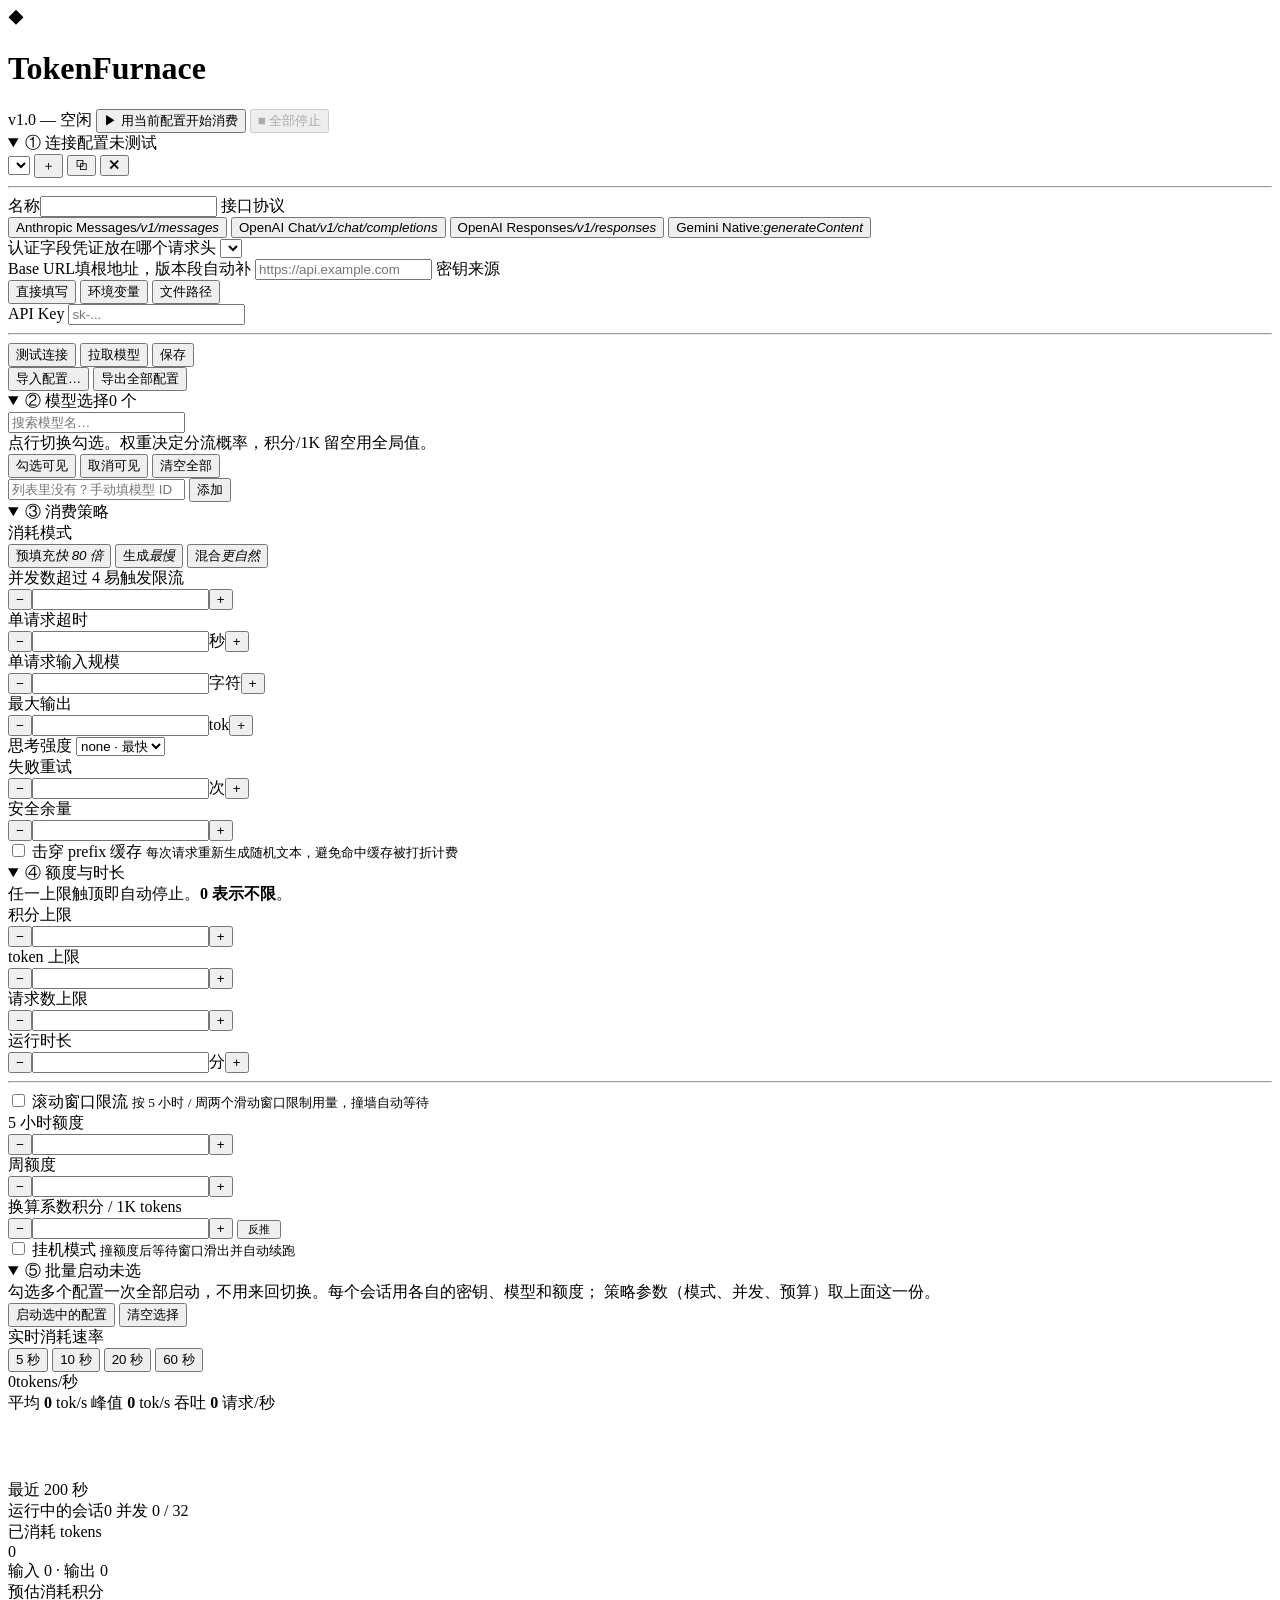
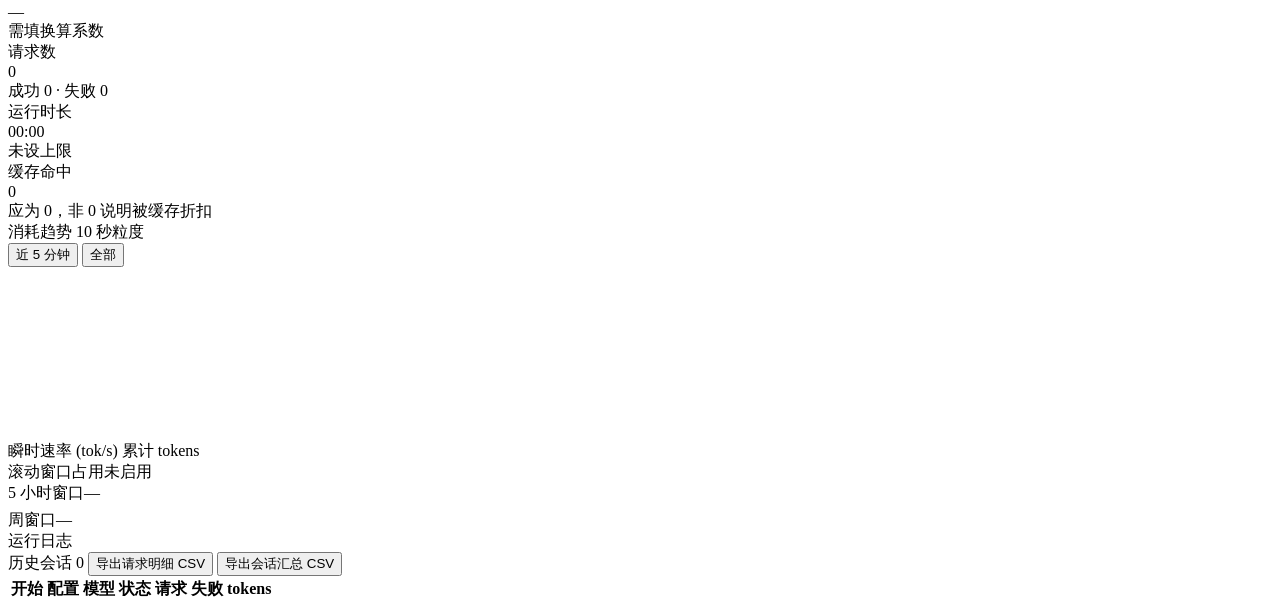
==== tokenfurnace/web/index.html @ a802447b "TokenFurnace —— 多协议 LLM Token 消耗与额度管理控制台 零第三方依赖的本地 Web 控制台（纯 Python 标准库，3.9+）。 起点是 SenseNova TokenPl" ====
<!DOCTYPE html>
<html lang="zh-CN">
<head>
<meta charset="utf-8">
<meta name="viewport" content="width=device-width, initial-scale=1">
<title>TokenFurnace · LLM Token 消费与额度管理</title>
<link rel="stylesheet" href="/static/style.css">
</head>
<body>

<header>
  <span class="logo">◆</span>
  <h1>TokenFurnace</h1>
  <span class="badge grey" id="verBadge">v1.0</span>
  <span class="meta" id="profileMeta">—</span>
  <span class="spacer"></span>
  <span class="meta" id="statusText"><span class="dot idle"></span> 空闲</span>
  <button class="primary" id="btnStart">▶ 用当前配置开始消费</button>
  <button class="danger" id="btnStop" disabled>■ 全部停止</button>
</header>

<div class="layout">

  <!-- ==================== 左：配置 ==================== -->
  <div class="col">

    <details class="panel" open>
      <summary>① 连接配置<span class="badge blue" id="connBadge">未测试</span></summary>
      <div class="body">
        <div id="firstRun"></div>

        <div class="profile-bar">
          <select id="profileSel" title="切换配置档案"></select>
          <button class="sm ghost" id="btnNewProf" title="新建配置">＋</button>
          <button class="sm ghost" id="btnDupProf" title="复制当前配置">⧉</button>
          <button class="sm ghost del" id="btnDelProf" title="删除当前配置">✕</button>
        </div>
        <div class="save-state" id="saveState"></div>

        <hr class="divider">

        <label class="field"><span>名称</span><input type="text" id="profName"></label>

        <label class="field"><span>接口协议</span></label>
        <div class="seg grid2" id="protoSeg">
          <button data-v="anthropic">Anthropic Messages<em>/v1/messages</em></button>
          <button data-v="openai-chat">OpenAI Chat<em>/v1/chat/completions</em></button>
          <button data-v="openai-responses">OpenAI Responses<em>/v1/responses</em></button>
          <button data-v="gemini">Gemini Native<em>:generateContent</em></button>
        </div>
        <input type="hidden" id="protocol" value="openai-chat">

        <label class="field"><span>认证字段<span class="tail">凭证放在哪个请求头</span></span>
          <select id="authStyle"></select>
        </label>
        <div class="hint" id="authHint"></div>

        <label class="field">
          <span>Base URL<span class="tail">填根地址，版本段自动补</span></span>
          <input type="text" id="baseUrl" placeholder="https://api.example.com">
        </label>

        <label class="field"><span>密钥来源</span></label>
        <div class="seg" id="keySourceSeg">
          <button data-v="inline">直接填写</button>
          <button data-v="env">环境变量</button>
          <button data-v="file">文件路径</button>
        </div>
        <input type="hidden" id="keySource" value="inline">
        <label class="field"><span id="keyLabel">API Key</span>
          <input type="text" id="keyValue" placeholder="sk-...">
        </label>
        <div class="hint" id="keyHint"></div>

        <hr class="divider">

        <div class="btn-row">
          <button class="sm" id="btnTest">测试连接</button>
          <button class="sm" id="btnModels">拉取模型</button>
          <span class="spacer"></span>
          <button class="sm primary" id="btnSave">保存</button>
        </div>
        <div class="btn-row subtle">
          <button class="sm ghost" id="btnImportCfg">导入配置…</button>
          <button class="sm ghost" id="btnExportCfg">导出全部配置</button>
          <input type="file" id="importFile" accept=".json" hidden>
        </div>
      </div>
    </details>

    <details class="panel" open>
      <summary>② 模型选择<span class="badge blue" id="modelBadge">0 个</span></summary>
      <div class="body">
        <div class="search"><input type="text" id="modelFilter" placeholder="搜索模型名…"></div>
        <div class="hint">点行切换勾选。权重决定分流概率，积分/1K 留空用全局值。</div>
        <div class="model-list" id="modelList"></div>
        <div class="btn-row">
          <button class="sm ghost" id="btnSelAll">勾选可见</button>
          <button class="sm ghost" id="btnSelNone">取消可见</button>
          <button class="sm ghost" id="btnSelClear">清空全部</button>
        </div>
        <div class="add-model">
          <input type="text" id="newModel" placeholder="列表里没有？手动填模型 ID">
          <button class="sm ghost" id="btnAddModel">添加</button>
        </div>
        <div class="hint" id="pickHint"></div>
      </div>
    </details>

    <details class="panel" open>
      <summary>③ 消费策略</summary>
      <div class="body">
        <label class="field"><span>消耗模式<span class="tail" id="modeTail"></span></span></label>
        <div class="seg" id="modeSeg">
          <button data-v="prefill">预填充<em>快 80 倍</em></button>
          <button data-v="decode">生成<em>最慢</em></button>
          <button data-v="mixed">混合<em>更自然</em></button>
        </div>
        <input type="hidden" id="modeSel" value="prefill">

        <div class="row">
          <label class="field"><span>并发数<span class="tail">超过 4 易触发限流</span></span>
            <div class="stepper" data-min="1" data-max="64" data-step="1">
              <button data-d="-1">−</button><input type="number" id="concurrency"><button data-d="1">+</button>
            </div>
          </label>
          <label class="field"><span>单请求超时</span>
            <div class="stepper" data-min="10" data-max="900" data-step="10">
              <button data-d="-1">−</button><input type="number" id="timeout"><span class="unit">秒</span><button data-d="1">+</button>
            </div>
          </label>
        </div>

        <label class="field"><span>单请求输入规模<span class="tail" id="inputHint"></span></span>
          <div class="stepper" data-min="1000" data-max="520000" data-step="20000">
            <button data-d="-1">−</button><input type="number" id="inputChars"><span class="unit">字符</span><button data-d="1">+</button>
          </div>
        </label>

        <div class="row">
          <label class="field"><span>最大输出</span>
            <div class="stepper" data-min="1" data-max="65536" data-step="64">
              <button data-d="-1">−</button><input type="number" id="maxTokens"><span class="unit">tok</span><button data-d="1">+</button>
            </div>
          </label>
          <label class="field"><span>思考强度</span>
            <select id="reasoning">
              <option value="none">none · 最快</option>
              <option value="low">low</option>
              <option value="medium">medium</option>
              <option value="high">high</option>
              <option value="max">max</option>
            </select>
          </label>
        </div>

        <div class="row">
          <label class="field"><span>失败重试</span>
            <div class="stepper" data-min="1" data-max="20" data-step="1">
              <button data-d="-1">−</button><input type="number" id="retry"><span class="unit">次</span><button data-d="1">+</button>
            </div>
          </label>
          <label class="field"><span>安全余量</span>
            <div class="stepper" data-min="0.5" data-max="1" data-step="0.01">
              <button data-d="-1">−</button><input type="number" id="safety"><button data-d="1">+</button>
            </div>
          </label>
        </div>

        <label class="switch"><input type="checkbox" id="cacheBust"><span class="track"></span>
          <span class="txt">击穿 prefix 缓存
            <small>每次请求重新生成随机文本，避免命中缓存被打折计费</small></span></label>

        <div class="hint" id="estHint"></div>
      </div>
    </details>

    <details class="panel" open>
      <summary>④ 额度与时长</summary>
      <div class="body">
        <div class="hint">任一上限触顶即自动停止。<b>0 表示不限</b>。</div>
        <div class="row">
          <label class="field"><span>积分上限</span>
            <div class="stepper" data-min="0" data-max="10000000" data-step="5000">
              <button data-d="-1">−</button><input type="number" id="maxPoints"><button data-d="1">+</button>
            </div>
          </label>
          <label class="field"><span>token 上限</span>
            <div class="stepper" data-min="0" data-max="10000000000" data-step="1000000">
              <button data-d="-1">−</button><input type="number" id="maxTokensCap"><button data-d="1">+</button>
            </div>
          </label>
        </div>
        <div class="row">
          <label class="field"><span>请求数上限</span>
            <div class="stepper" data-min="0" data-max="1000000" data-step="10">
              <button data-d="-1">−</button><input type="number" id="maxRequests"><button data-d="1">+</button>
            </div>
          </label>
          <label class="field"><span>运行时长</span>
            <div class="stepper" data-min="0" data-max="1440" data-step="5">
              <button data-d="-1">−</button><input type="number" id="duration"><span class="unit">分</span><button data-d="1">+</button>
            </div>
          </label>
        </div>

        <hr class="divider">

        <label class="switch"><input type="checkbox" id="enforceWin"><span class="track"></span>
          <span class="txt">滚动窗口限流
            <small>按 5 小时 / 周两个滑动窗口限制用量，撞墙自动等待</small></span></label>

        <div class="row">
          <label class="field"><span>5 小时额度</span>
            <div class="stepper" data-min="0" data-max="10000000" data-step="10000">
              <button data-d="-1">−</button><input type="number" id="limit5h"><button data-d="1">+</button>
            </div>
          </label>
          <label class="field"><span>周额度</span>
            <div class="stepper" data-min="0" data-max="100000000" data-step="100000">
              <button data-d="-1">−</button><input type="number" id="limitWeek"><button data-d="1">+</button>
            </div>
          </label>
        </div>

        <label class="field"><span>换算系数<span class="tail">积分 / 1K tokens</span></span>
          <div class="stepper" data-min="0" data-max="1000" data-step="0.1">
            <button data-d="-1">−</button><input type="number" id="ppk" step="0.0001"><button data-d="1">+</button>
            <button id="btnCalib" style="width:auto;padding:0 9px;font-size:11px">反推</button>
          </div>
        </label>

        <label class="switch"><input type="checkbox" id="loop"><span class="track"></span>
          <span class="txt">挂机模式
            <small>撞额度后等待窗口滑出并自动续跑</small></span></label>
      </div>
    </details>

    <details class="panel" open>
      <summary>⑤ 批量启动<span class="badge grey" id="batchBadge">未选</span></summary>
      <div class="body">
        <div class="hint">勾选多个配置一次全部启动，不用来回切换。每个会话用各自的密钥、模型和额度；
          策略参数（模式、并发、预算）取上面这一份。</div>
        <div id="batchList"></div>
        <div class="btn-row">
          <button class="sm primary" id="btnBatchStart">启动选中的配置</button>
          <button class="sm ghost" id="btnBatchClear">清空选择</button>
        </div>
        <div class="hint" id="batchResult"></div>
      </div>
    </details>

  </div>

  <!-- ==================== 右：看板 ==================== -->
  <div class="col">

    <div class="hero">
      <div>
        <div class="label">实时消耗速率
          <span class="spacer"></span>
          <div class="seg mini" id="winSeg"
               title="统计窗口越短越灵敏。注意：预填充模式下单个请求要 20~40 秒，5 秒窗口会间歇性归零">
            <button data-v="5">5 秒</button>
            <button data-v="10">10 秒</button>
            <button data-v="20">20 秒</button>
            <button data-v="60">60 秒</button>
          </div>
        </div>
        <div class="value lv-idle" id="sRate">0<span class="u">tokens/秒</span></div>
        <div class="sub">
          <span>平均 <b id="sRateAvg">0</b> tok/s</span>
          <span>峰值 <b id="sRatePeak">0</b> tok/s</span>
          <span>吞吐 <b id="sRps">0</b> 请求/秒</span>
        </div>
        <div class="hint" id="rateWinNote"></div>
      </div>
      <div class="spark-box">
        <canvas id="spark" height="62"></canvas>
        <div class="spark-cap">最近 200 秒</div>
      </div>
    </div>

    <div class="panel open" id="sessPanel">
      <div class="head">运行中的会话<span class="badge grey" id="sessBadge">0</span>
        <span class="spacer"></span>
        <span class="meta" id="sessWorkers">并发 0 / 32</span>
      </div>
      <div class="body"><div id="sessList"></div></div>
    </div>

    <div class="stats">
      <div class="stat accent"><div class="k">已消耗 tokens</div><div class="v" id="sTokens">0</div>
        <div class="s" id="sTokensSub">输入 0 · 输出 0</div></div>
      <div class="stat green"><div class="k">预估消耗积分</div><div class="v" id="sPoints">—</div>
        <div class="s" id="sPointsSub">需填换算系数</div></div>
      <div class="stat"><div class="k">请求数</div><div class="v" id="sReq">0</div>
        <div class="s" id="sReqSub">成功 0 · 失败 0</div></div>
      <div class="stat"><div class="k">运行时长</div><div class="v" id="sElapsed">00:00</div>
        <div class="s" id="sLeft">未设上限</div></div>
      <div class="stat amber"><div class="k">缓存命中</div><div class="v" id="sCached">0</div>
        <div class="s">应为 0，非 0 说明被缓存折扣</div></div>
    </div>

    <div class="panel open">
      <div class="head">消耗趋势
        <span class="badge grey" id="chartBadge">10 秒粒度</span>
        <span class="spacer"></span>
        <div class="seg mini" id="rangeSeg">
          <button data-v="live" class="on">近 5 分钟</button>
          <button data-v="all">全部</button>
        </div>
      </div>
      <div class="body">
        <div class="chart-wrap">
          <canvas id="chart" height="170"></canvas>
          <div class="chart-tip" id="chartTip"></div>
        </div>
        <div class="chart-legend">
          <span><i style="background:#3fb950"></i>瞬时速率 (tok/s)</span>
          <span><i style="background:#1f6feb"></i>累计 tokens</span>
          <span id="chartStat" style="margin-left:auto"></span>
        </div>
      </div>
    </div>

    <div class="panel open">
      <div class="head">滚动窗口占用<span class="badge grey" id="winBadge">未启用</span></div>
      <div class="body">
        <div>
          <div class="kv"><span>5 小时窗口</span><span class="v" id="w5Text">—</span></div>
          <div class="bar" id="w5Bar"><i style="width:0%"></i></div>
        </div>
        <div style="margin-top:6px">
          <div class="kv"><span>周窗口</span><span class="v" id="wWText">—</span></div>
          <div class="bar" id="wWBar"><i style="width:0%"></i></div>
        </div>
        <div class="kv" id="waitRow" style="display:none">
          <span>等待中</span><span class="v" id="waitText">—</span>
        </div>
      </div>
    </div>

    <div class="panel open">
      <div class="head">运行日志</div>
      <div class="body"><div class="logs" id="logs"></div></div>
    </div>

    <div class="panel open">
      <div class="head">历史会话
        <span class="badge grey" id="histBadge">0</span>
        <span class="spacer"></span>
        <button class="sm ghost" id="btnExpReq">导出请求明细 CSV</button>
        <button class="sm ghost" id="btnExpRun">导出会话汇总 CSV</button>
      </div>
      <div class="body">
        <div class="scroll">
          <table>
            <thead><tr>
              <th>开始</th><th>配置</th><th>模型</th><th>状态</th>
              <th style="text-align:right">请求</th><th style="text-align:right">失败</th>
              <th style="text-align:right">tokens</th><th></th>
            </tr></thead>
            <tbody id="histBody"></tbody>
          </table>
        </div>
      </div>
    </div>

  </div>
</div>

<div id="toast"></div>
<script src="/static/app.js"></script>
</body>
</html>
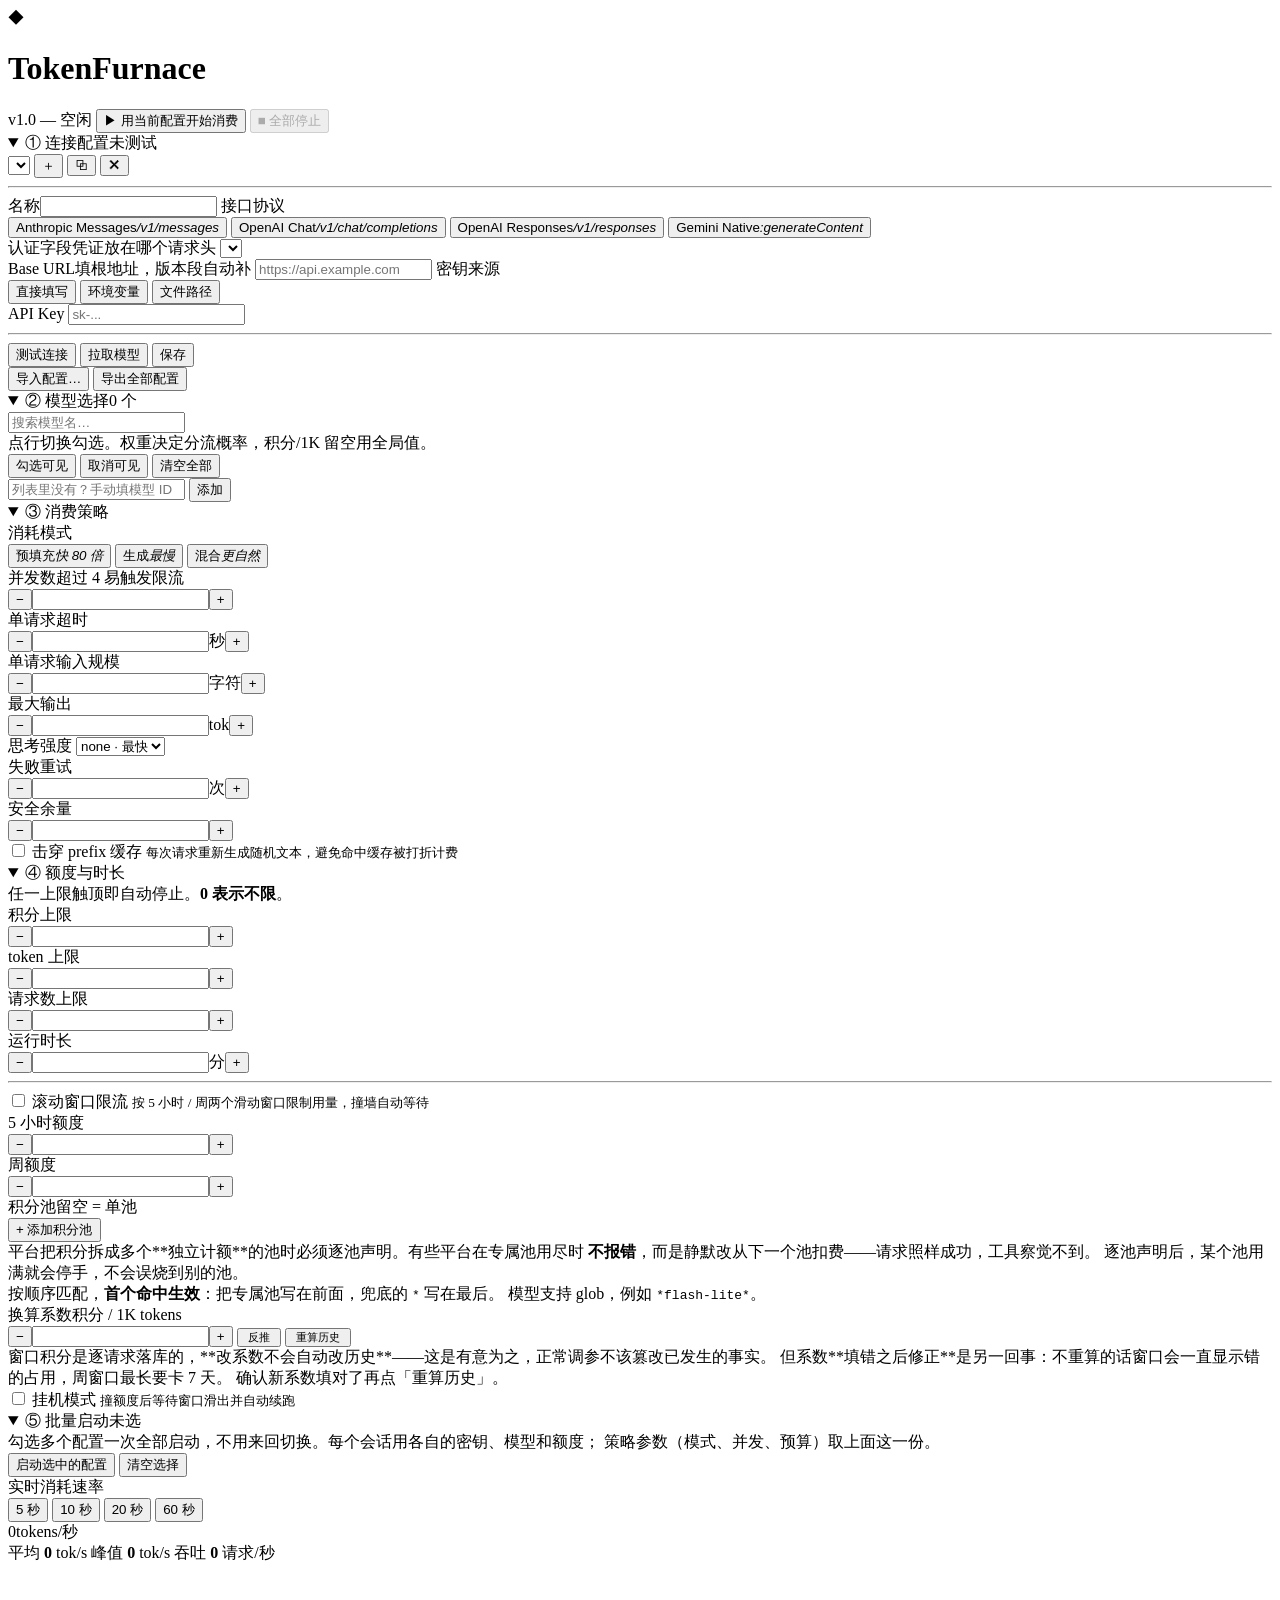
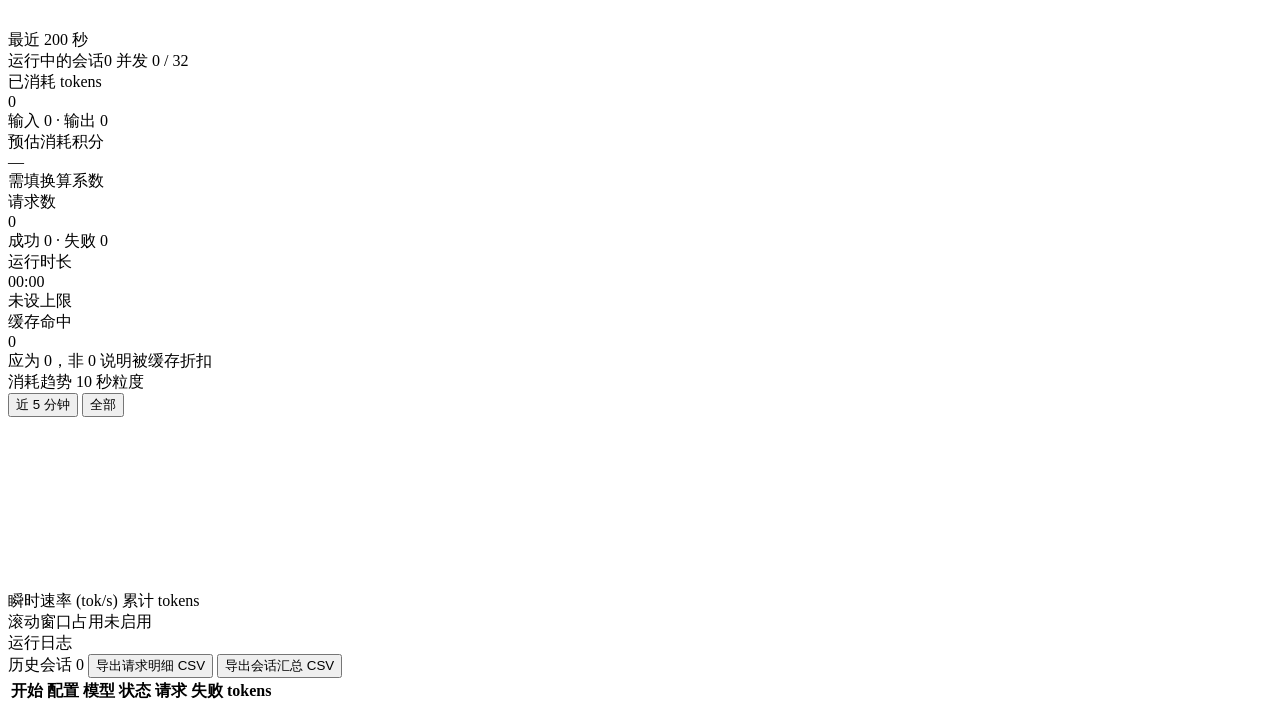
==== commit 02c2712c: "按积分池分别核算滚动窗口（修一个真实事故） 事故经过：平台把积分拆成「专属积分池」和「通用积分池」，各自独立计额。 专属池用尽时平台**不报错**，而是静默改从通用池扣费——请求照样返回 200。 工" ====
--- a/tokenfurnace/web/index.html
+++ b/tokenfurnace/web/index.html
@@ -223,12 +223,32 @@
           </label>
         </div>
 
+        <div class="field">
+          <span>积分池<span class="tail">留空 = 单池</span></span>
+          <div id="poolList" class="pool-list"></div>
+          <button type="button" class="mini" id="btnAddPool">+ 添加积分池</button>
+          <div class="hint">
+            平台把积分拆成多个**独立计额**的池时必须逐池声明。有些平台在专属池用尽时
+            <b>不报错</b>，而是静默改从下一个池扣费——请求照样成功，工具察觉不到。
+            逐池声明后，某个池用满就会停手，不会误烧到别的池。
+            <br>按顺序匹配，<b>首个命中生效</b>：把专属池写在前面，兜底的 <code>*</code> 写在最后。
+            模型支持 glob，例如 <code>*flash-lite*</code>。
+          </div>
+        </div>
+
         <label class="field"><span>换算系数<span class="tail">积分 / 1K tokens</span></span>
           <div class="stepper" data-min="0" data-max="1000" data-step="0.1">
             <button data-d="-1">−</button><input type="number" id="ppk" step="0.0001"><button data-d="1">+</button>
             <button id="btnCalib" style="width:auto;padding:0 9px;font-size:11px">反推</button>
+            <button id="btnRecalc" style="width:auto;padding:0 9px;font-size:11px"
+                    title="系数填错后修正时用：把历史记录按当前系数重新折算">重算历史</button>
           </div>
         </label>
+        <div class="hint">
+          窗口积分是逐请求落库的，**改系数不会自动改历史**——这是有意为之，正常调参不该篡改已发生的事实。
+          但系数**填错之后修正**是另一回事：不重算的话窗口会一直显示错的占用，周窗口最长要卡 7 天。
+          确认新系数填对了再点「重算历史」。
+        </div>
 
         <label class="switch"><input type="checkbox" id="loop"><span class="track"></span>
           <span class="txt">挂机模式
@@ -327,14 +347,7 @@
     <div class="panel open">
       <div class="head">滚动窗口占用<span class="badge grey" id="winBadge">未启用</span></div>
       <div class="body">
-        <div>
-          <div class="kv"><span>5 小时窗口</span><span class="v" id="w5Text">—</span></div>
-          <div class="bar" id="w5Bar"><i style="width:0%"></i></div>
-        </div>
-        <div style="margin-top:6px">
-          <div class="kv"><span>周窗口</span><span class="v" id="wWText">—</span></div>
-          <div class="bar" id="wWBar"><i style="width:0%"></i></div>
-        </div>
+        <div id="winBody"></div>
         <div class="kv" id="waitRow" style="display:none">
           <span>等待中</span><span class="v" id="waitText">—</span>
         </div>
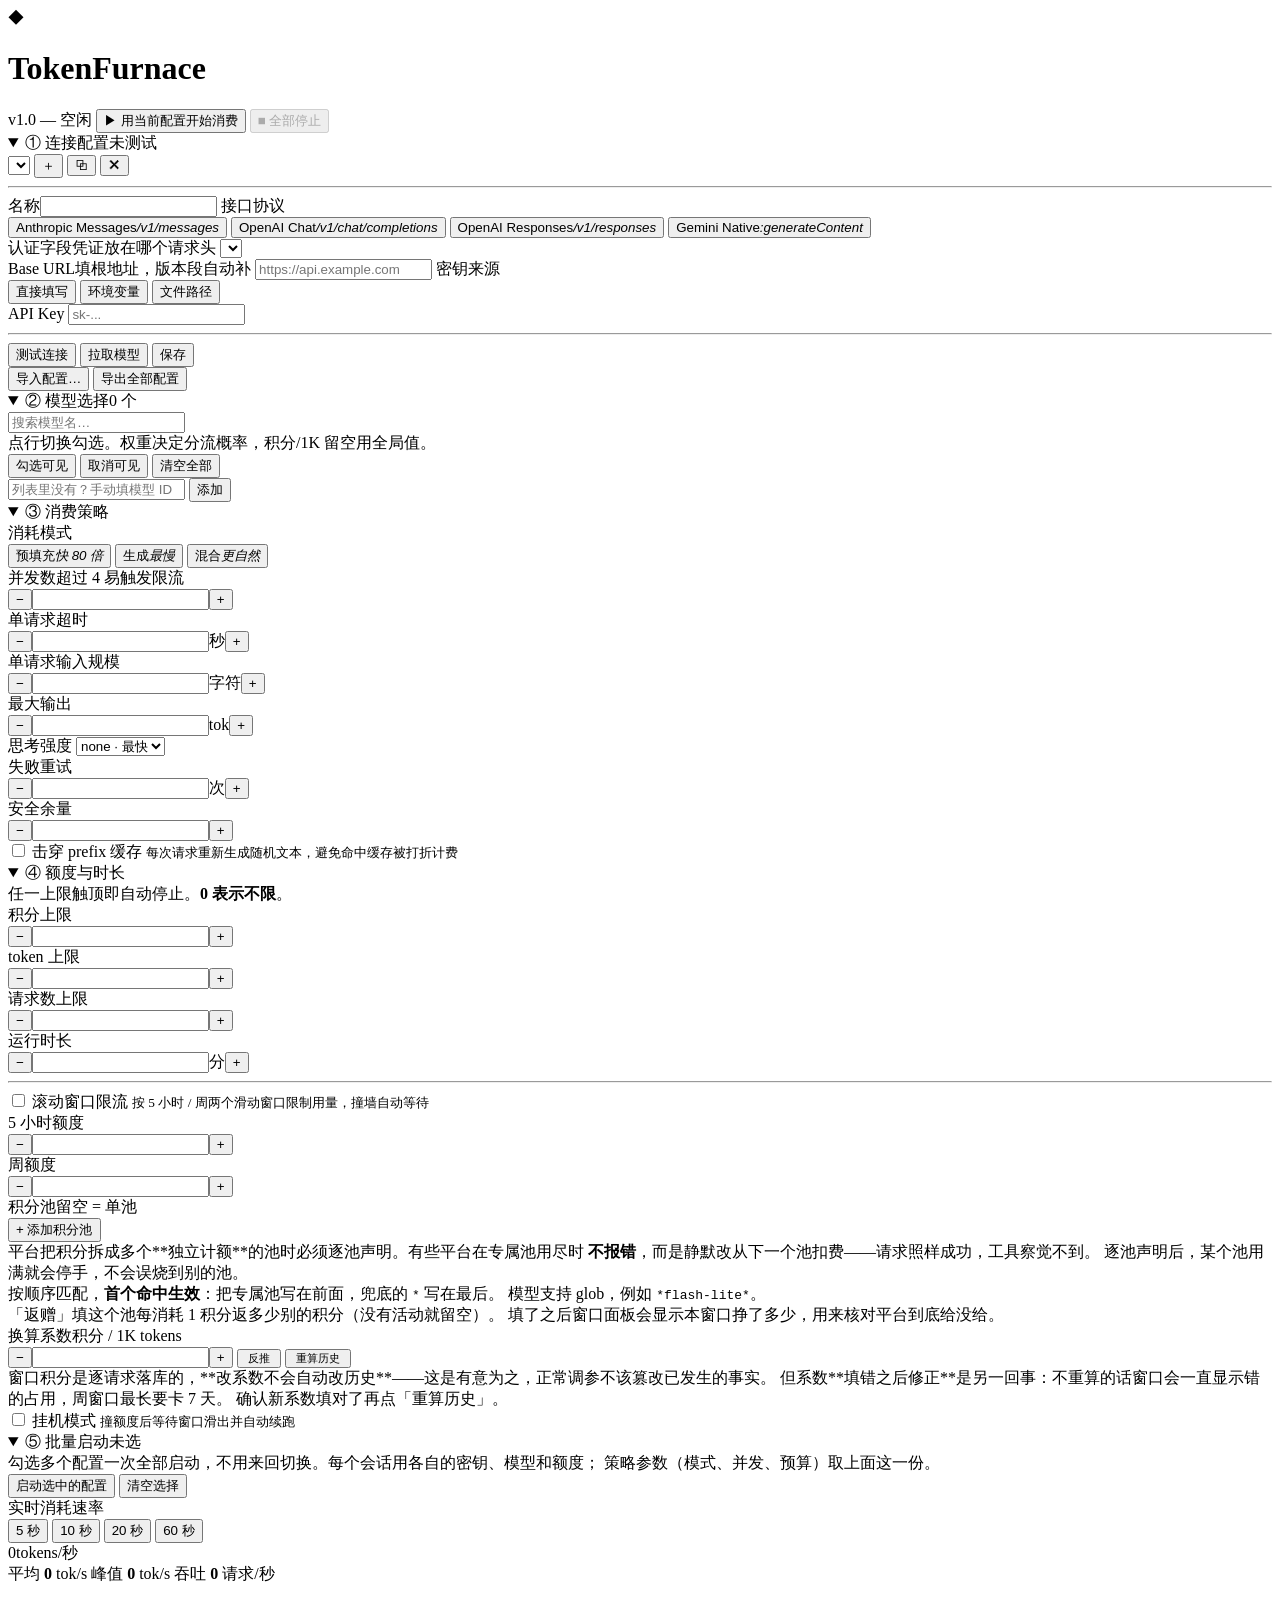
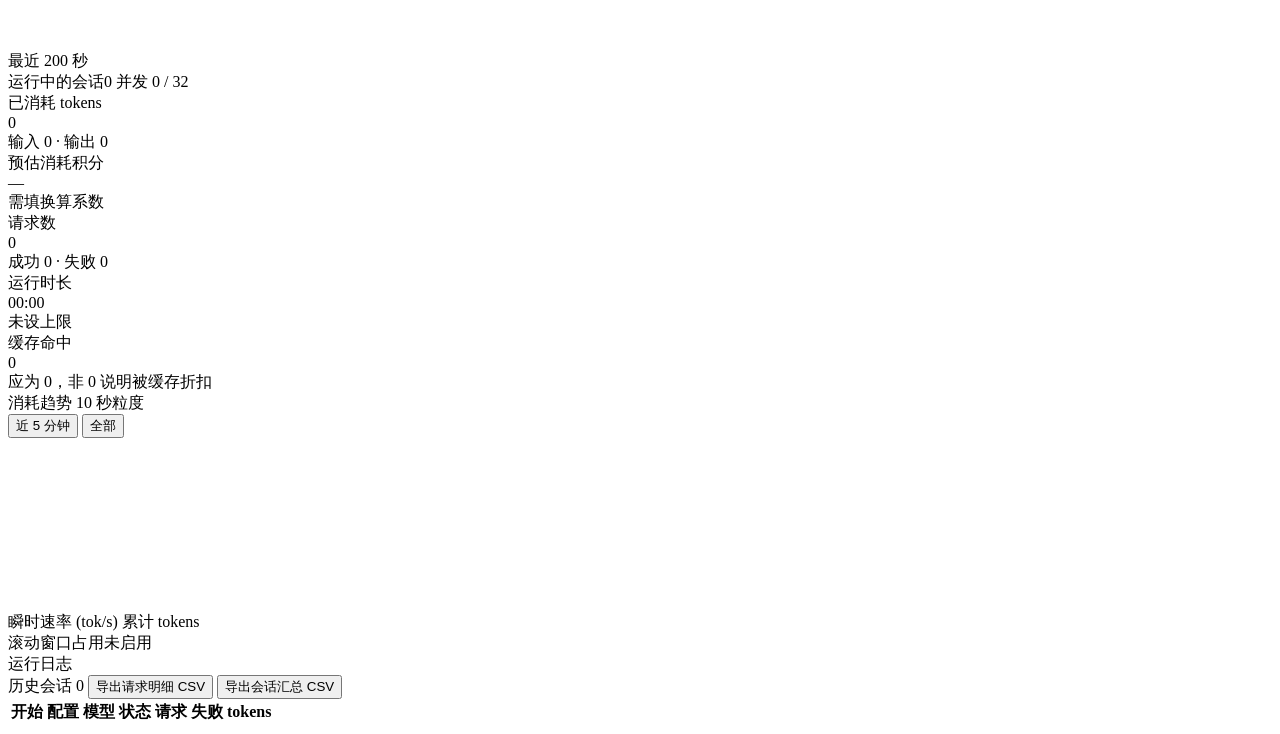
==== commit 32651b9a: "显示每个积分池的预计返赠 用户的目的是「烧 Flash-Lite 专属积分换通用积分」，但之前看不到挣了多少， 没法判断平台到底给没给。  池配置增加可选字段 rebate（这个池每消耗 1 积分返多" ====
--- a/tokenfurnace/web/index.html
+++ b/tokenfurnace/web/index.html
@@ -233,6 +233,8 @@
             逐池声明后，某个池用满就会停手，不会误烧到别的池。
             <br>按顺序匹配，<b>首个命中生效</b>：把专属池写在前面，兜底的 <code>*</code> 写在最后。
             模型支持 glob，例如 <code>*flash-lite*</code>。
+            <br>「返赠」填这个池每消耗 1 积分返多少别的积分（没有活动就留空）。
+            填了之后窗口面板会显示本窗口挣了多少，用来核对平台到底给没给。
           </div>
         </div>
 
